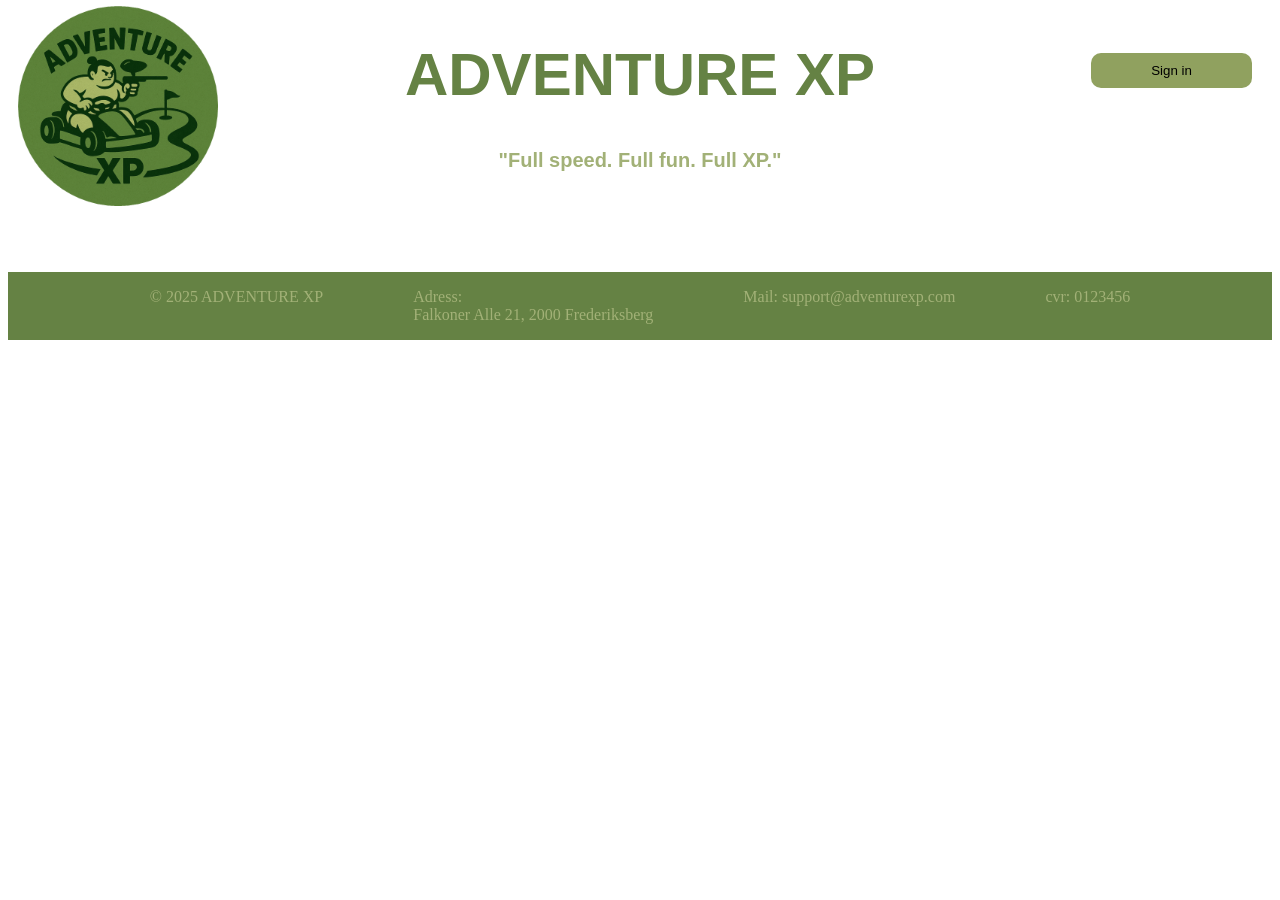
==== html/activity.html @ e30b096a "- Changed some url endpoints in js - Created activity html/js/css - Specific acitivity can be showne" ====
<!DOCTYPE html>
<html lang="en">
<head>
    <meta charset="UTF-8">
    <title>Activity</title>
    <link rel="stylesheet" href="/css/activity.css">
    <link rel="stylesheet" href="/css/fragments.css">
</head>
<body>
<div id="header"></div>
<div id="content"></div>
<div id="footer"></div>
<script src="/js/activity.js"></script>
<script src="/js/loadfragments.js"></script>
</body>
</html>
---- css/fragments.css ----
/*Header */
#header{
    position: relative; /* gør absolut positionering muligt */
    text-align: center;
    font-family: Verdana, Geneva, sans-serif;
    margin-bottom: 100px;
}

#header h1{
    color: #658244;
    font-weight: bolder;
    font-size: 60px;
}

#header h2{
    color: #A2B177;
    font-size: 20px;
}

#header img{
    left: 10px;
    position: absolute; /*placeres uden for flow*/
    height: 200px;
    transform: translateY(-50%); /* vertikal centrering*/
    top: 50%; /*midt i headeren */
}

#header button{
    background-color: #90A15F;
    padding-inline: 60px;
    padding-block: 10px;
    right: 20px;
    position: absolute;
    top: 10%;
    border-radius: 10px;
    border: none;
}

/*Footer*/
#footer{
    background-color: #658244 ;
    color: #A2B177;
    display: flex;
    justify-content: center;
   gap: 90px;
}
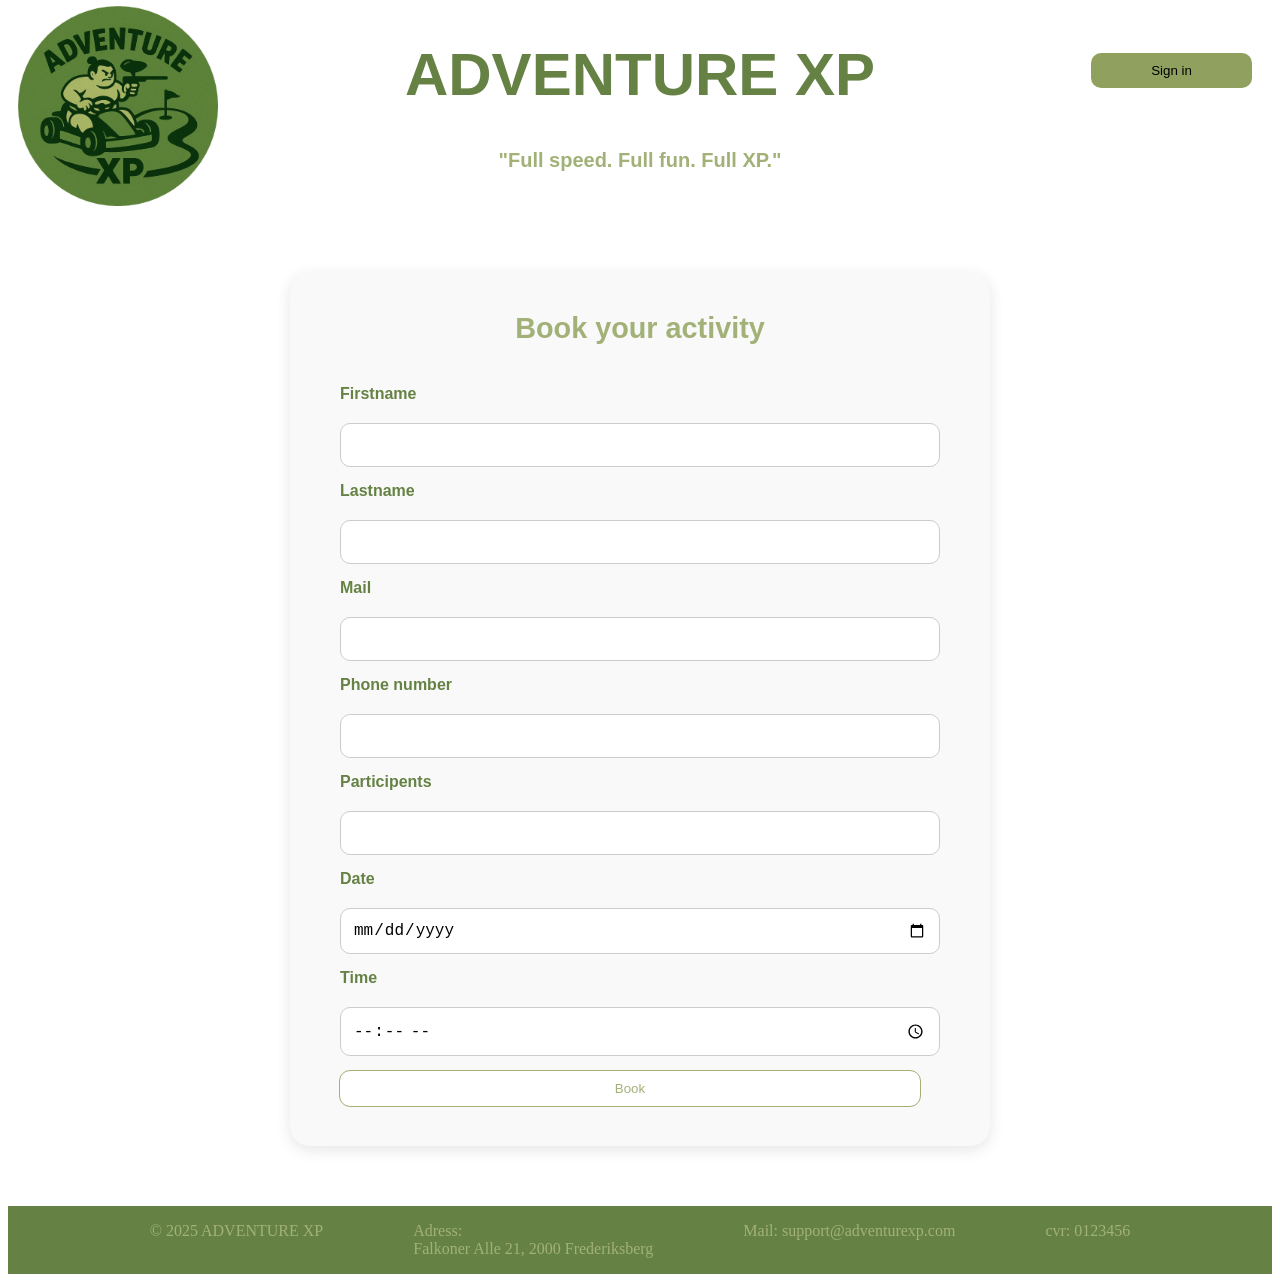
==== commit 42ff24d3: "- booking form done - booking confirmation ongoing (styling missing) - check if URL is okay in js fi" ====
--- a/html/activity.html
+++ b/html/activity.html
@@ -4,11 +4,36 @@
     <meta charset="UTF-8">
     <title>Activity</title>
     <link rel="stylesheet" href="/css/activity.css">
-    <link rel="stylesheet" href="/css/fragments.css">
+    <link rel="stylesheet" href="/css/image.css">
+    <link rel="stylesheet" href="/css/button.css">
 </head>
 <body>
 <div id="header"></div>
 <div id="content"></div>
+<form action="" id="bookingForm">
+    <label for="firstname">Firstname</label>
+    <input type="text" id="firstname" required>
+
+    <label for="lastname">Lastname</label>
+    <input type="text" id="lastname" required>
+
+    <label for="mail">Mail</label>
+    <input type="email" id="mail" required>
+
+    <label for="phoneNumber">Phone number</label>
+    <input type="tel" id="phoneNumber" required>
+
+    <label for="participents">Participents</label>
+    <input type="number" id="participents" min="1" required>
+
+    <label for="date">Date</label>
+    <input type="date" id="date" required>
+
+    <label for="time">Time</label>
+    <input type="time" id="time" required>
+
+    <button type="submit">Book</button>
+</form>
 <div id="footer"></div>
 <script src="/js/activity.js"></script>
 <script src="/js/loadfragments.js"></script>
--- a/css/activity.css
+++ b/css/activity.css
@@ -0,0 +1,72 @@
+/* Activity */
+.activity-container {
+    display: flex;
+    align-items: flex-start; /* Justerer toppen på linje */
+    gap: 100px; /* Afstand mellem billede og tekst */
+    margin: 40px auto;
+    max-width: 1000px;
+    padding: 20px;
+}
+
+.activity-info{
+    color: #658244;
+    font-family: Verdana, Geneva, sans-serif;
+}
+
+.activity-info h1 {
+    margin-top: 0;
+    font-size: 2rem;
+}
+
+.activity-info p {
+    font-size: 1.1rem;
+    line-height: 1.5;
+}
+
+/* Booking form */
+#bookingForm {
+    max-width: 600px;
+    margin: 60px auto; /* center the form */
+    background-color: #f9f9f9;
+    padding: 40px 50px;
+    border-radius: 20px;
+    box-shadow: 0 4px 15px rgba(0, 0, 0, 0.1);
+    display: flex;
+    flex-direction: column;
+    gap: 15px;
+    font-family: 'Poppins', sans-serif;
+}
+
+#bookingForm label {
+    font-weight: 600;
+    color: #658244 ;
+    margin-bottom: 5px;
+}
+
+#bookingForm input {
+    padding: 12px;
+    border: 1px solid #ccc;
+    border-radius: 10px;
+    font-size: 1rem;
+}
+
+#bookingForm input:focus {
+    border-color: #A2B177;
+    outline: none;
+    box-shadow: 0 0 5px rgba(162, 177, 119, 0.5);
+}
+
+#bookingForm button:hover {
+    background-color: #8e9c67;
+}
+
+/* Header over form */
+#bookingForm::before {
+    content: "Book your activity";
+    display: block;
+    text-align: center;
+    font-size: 1.8rem;
+    font-weight: 700;
+    color: #A2B177;
+    margin-bottom: 25px;
+}
--- a/css/image.css
+++ b/css/image.css
@@ -0,0 +1,6 @@
+.imageContainer {
+    border-radius: 50%;
+    width: 500px;
+    height: 500px;
+    object-fit: cover;
+}
--- a/css/button.css
+++ b/css/button.css
@@ -0,0 +1,15 @@
+.text-container button, .introContainer button, .back-button, #bookingForm button {
+    border: none;
+    background-color: white;
+    color: #A2B177;
+    outline: 1px solid #A2B177;
+    border-radius: 10px;
+    margin-right: 20px;
+    padding-inline: 60px;
+    padding-block: 10px;
+}
+
+.button-container{
+    display: flex;
+    justify-content: flex-end;
+}
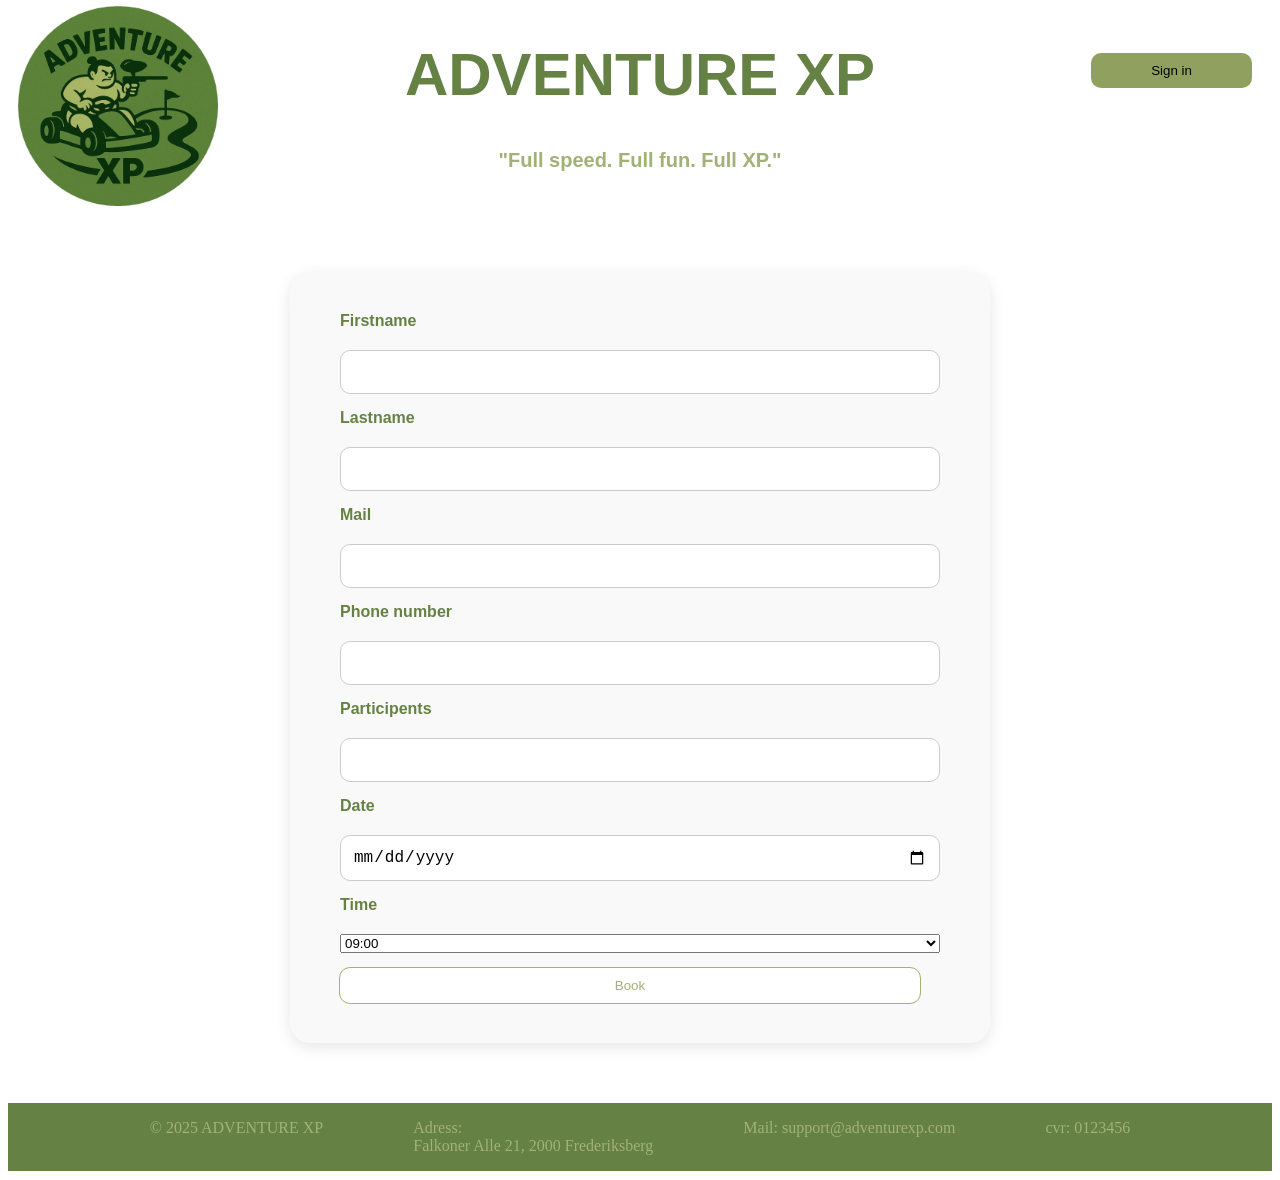
==== commit 24bf8ebb: "time interval created" ====
--- a/html/activity.html
+++ b/html/activity.html
@@ -3,9 +3,8 @@
 <head>
     <meta charset="UTF-8">
     <title>Activity</title>
-    <link rel="stylesheet" href="/css/activity.css">
-    <link rel="stylesheet" href="/css/image.css">
-    <link rel="stylesheet" href="/css/button.css">
+    <link rel="stylesheet" href="/css/specific.css">
+    <link rel="stylesheet" href="/css/general.css">
 </head>
 <body>
 <div id="header"></div>
@@ -30,12 +29,18 @@
     <input type="date" id="date" required>
 
     <label for="time">Time</label>
-    <input type="time" id="time" required>
+    <select id="time" required></select>
+
+    <!--
+    <label for="time">Time</label>
+    <input type="time" id="time" step="1800" min="09:00" max="17:00" required>
+  -->
 
     <button type="submit">Book</button>
 </form>
 <div id="footer"></div>
 <script src="/js/activity.js"></script>
 <script src="/js/loadfragments.js"></script>
+<script src="/js/booking.js"></script>
 </body>
 </html>
--- a/css/specific.css
+++ b/css/specific.css
@@ -0,0 +1,71 @@
+/* Activity */
+.box-container {
+    display: flex;
+    align-items: flex-start; /* Justerer toppen på linje */
+    gap: 100px; /* Afstand mellem billede og tekst */
+    margin: 40px auto;
+    max-width: 1000px;
+    padding: 20px;
+}
+
+.box-info{
+    color: #658244;
+    font-family: Verdana, Geneva, sans-serif;
+}
+
+.box-info h1 {
+    margin-top: 0;
+    font-size: 2rem;
+}
+
+.box-info p {
+    font-size: 1.1rem;
+    line-height: 1.5;
+}
+
+/* Booking form */
+#bookingForm {
+    max-width: 600px;
+    margin: 60px auto; /* center the form */
+    background-color: #f9f9f9;
+    padding: 40px 50px;
+    border-radius: 20px;
+    box-shadow: 0 4px 15px rgba(0, 0, 0, 0.1);
+    display: flex;
+    flex-direction: column;
+    gap: 15px;
+    font-family: 'Poppins', sans-serif;
+}
+
+#bookingForm label {
+    font-weight: 600;
+    color: #658244 ;
+    margin-bottom: 5px;
+}
+
+#bookingForm input {
+    padding: 12px;
+    border: 1px solid #ccc;
+    border-radius: 10px;
+    font-size: 1rem;
+}
+
+#bookingForm input:focus {
+    border-color: #A2B177;
+    outline: none;
+    box-shadow: 0 0 5px rgba(162, 177, 119, 0.5);
+}
+
+#bookingForm button:hover {
+    background-color: #8e9c67;
+}
+
+/* Header above form */
+#bookingForm::before {
+    display: block;
+    text-align: center;
+    font-size: 1.8rem;
+    font-weight: 700;
+    color: #A2B177;
+    margin-bottom: 25px;
+}
--- a/css/general.css
+++ b/css/general.css
@@ -0,0 +1,72 @@
+/* Buttons */
+.text-container button, .introContainer button, .back-button, #bookingForm button, #createEmpbtn, #deleteEmpBtn, #signOutBtn {
+    border: none;
+    background-color: white;
+    color: #A2B177;
+    outline: 1px solid #A2B177;
+    border-radius: 10px;
+    margin-right: 20px;
+    padding-inline: 60px;
+    padding-block: 10px;
+}
+
+.button-container{
+    display: flex;
+    justify-content: flex-end;
+    width: 100%;
+}
+
+/*Header */
+#header{
+    position: relative; /* gør absolut positionering muligt */
+    text-align: center;
+    font-family: Verdana, Geneva, sans-serif;
+    margin-bottom: 100px;
+}
+
+#header h1{
+    color: #658244;
+    font-weight: bolder;
+    font-size: 60px;
+}
+
+#header h2{
+    color: #A2B177;
+    font-size: 20px;
+}
+
+#header img{
+    left: 10px;
+    position: absolute;
+    height: 200px;
+    transform: translateY(-50%);
+    top: 50%;
+}
+
+#header button{
+    background-color: #90A15F;
+    padding-inline: 60px;
+    padding-block: 10px;
+    right: 20px;
+    position: absolute;
+    top: 10%;
+    border-radius: 10px;
+    border: none;
+}
+
+/*Footer*/
+#footer{
+    background-color: #658244 ;
+    color: #A2B177;
+    display: flex;
+    justify-content: center;
+    gap: 90px;
+}
+
+/* image */
+.imageContainer {
+    border-radius: 50%;
+    width: 500px;
+    height: 500px;
+    object-fit: cover;
+}
